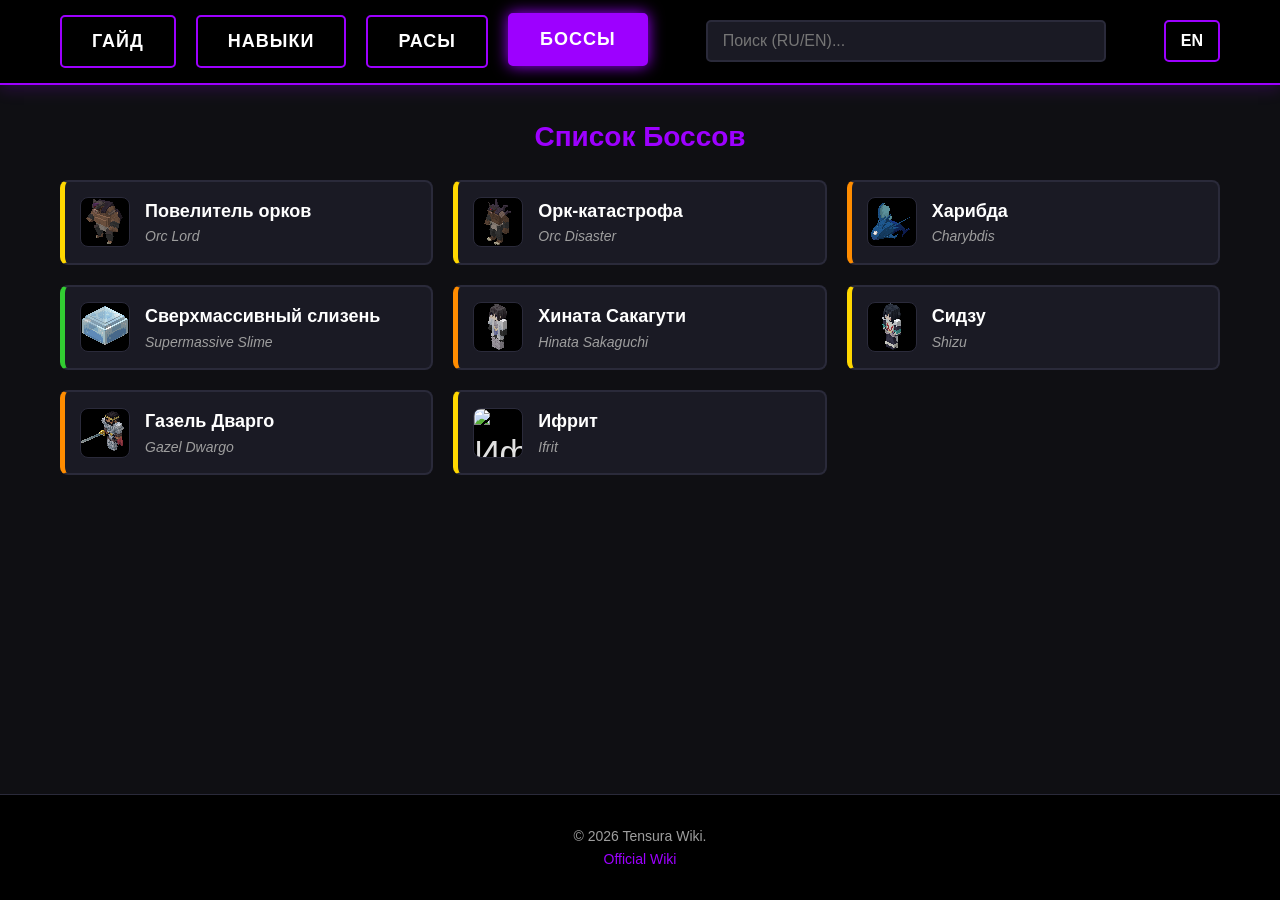
==== bosses.html @ 541104e9 "Первый" ====
<!DOCTYPE html>
<html lang="ru">
<head>
    <meta charset="UTF-8">
    <meta name="viewport" content="width=device-width, initial-scale=1.0">
    <title>Tensura Wiki - Боссы</title>
    <link rel="stylesheet" href="css/style.css">
</head>
<body>
    <div id="header-placeholder"></div>

    <main>
        <div id="bosses-list-view">
            <h2 style="color: var(--accent); margin-bottom: 20px; font-size: 28px; text-align: center;">Список Боссов</h2>
            <div class="skills-grid" id="bosses-container"></div>
        </div>

        <div id="boss-detail-view" class="hidden">
            <a href="#" class="back-btn" onclick="showBossListView(); return false;">← Назад к боссам</a>
            <div class="skill-detail" id="boss-detail-content"></div>
        </div>
    </main>

    <div id="footer-placeholder"></div>

    <!-- Порядок скриптов -->
    <script src="data/Data skills.js"></script>
    <script src="data/Data races.js"></script>
    <script src="data/Data bosses.js"></script>
    
    <script src="js/components.js"></script>
    <script src="js/main.js"></script>
    <script src="js/bosses.js"></script> <!-- Только bosses.js на этой странице -->
</body>
</html>
---- css/style.css ----
:root {
    --bg-color: #0f0f13;
    --panel-bg: #1a1a24;
    --text-main: #e0e0e0;
    --text-muted: #9e9e9e;
    --accent: #9d00ff;
    --border-color: #2a2a3a;
}

* { box-sizing: border-box; margin: 0; padding: 0; font-family: 'Segoe UI', Tahoma, Geneva, Verdana, sans-serif; }
body { background-color: var(--bg-color); color: var(--text-main); line-height: 1.6; display: flex; flex-direction: column; min-height: 100vh; }

/* --- ШАПКА --- */
header { background-color: #000; border-bottom: 2px solid var(--accent); position: sticky; top: 0; z-index: 100; box-shadow: 0 4px 15px rgba(157, 0, 255, 0.2); }
.nav-container { display: flex; justify-content: space-between; align-items: center; max-width: 1200px; margin: 0 auto; padding: 15px 20px; flex-wrap: wrap; gap: 15px; }
.nav-links { display: flex; gap: 20px; }

header .nav-links a { 
    text-decoration: none !important; 
    background-color: #000 !important; 
    border: 2px solid var(--accent) !important; 
    color: #fff !important; 
    padding: 10px 30px; 
    font-size: 18px; 
    font-weight: bold; 
    border-radius: 5px; 
    transition: all 0.3s ease; 
    text-transform: uppercase; 
    letter-spacing: 1px; 
    display: inline-block; 
    cursor: pointer; 
}

header .nav-links a:hover, 
header .nav-links a.active { 
    background-color: var(--accent) !important; 
    color: #fff !important; 
    box-shadow: 0 0 15px var(--accent) !important; 
    transform: translateY(-2px); 
}

/* --- ПОИСК --- */
.search-container { position: relative; flex-grow: 1; max-width: 400px; }
#searchInput { width: 100%; padding: 10px 15px; background-color: var(--panel-bg); border: 2px solid var(--border-color); border-radius: 5px; color: var(--text-main); font-size: 16px; outline: none; transition: border-color 0.3s; }
#searchInput:focus { border-color: var(--accent); box-shadow: 0 0 10px rgba(157, 0, 255, 0.3); }
.search-results { position: absolute; top: 100%; left: 0; right: 0; margin-top: 5px; background-color: var(--panel-bg); border: 1px solid var(--accent); border-radius: 5px; max-height: 350px; overflow-y: auto; box-shadow: 0 10px 25px rgba(0,0,0,0.5); z-index: 1000; }
.search-results.hidden { display: none; }
.search-result-item { display: flex; align-items: center; gap: 15px; padding: 10px 15px; cursor: pointer; border-bottom: 1px solid var(--border-color); transition: background-color 0.2s; }
.search-result-item:hover { background-color: rgba(157, 0, 255, 0.15); }
.search-names { display: flex; flex-direction: column; overflow: hidden; }
.search-ru { font-weight: bold; color: #fff; font-size: 16px; }
.search-en { font-size: 12px; color: var(--text-muted); font-style: italic; }

/* Кнопка языка */
.lang-btn {
    background-color: transparent;
    border: 2px solid var(--accent);
    color: #fff;
    padding: 10px 15px;
    font-size: 16px;
    font-weight: bold;
    border-radius: 5px;
    cursor: pointer;
    transition: all 0.3s ease;
}
.lang-btn:hover {
    background-color: var(--accent);
    box-shadow: 0 0 15px var(--accent);
}

/* --- ОСНОВНОЙ КОНТЕНТ --- */
main { max-width: 1200px; margin: 30px auto; padding: 0 20px; flex: 1; margin-bottom: 60px; width: 100%; }

/* Гайд */
.guide-content h1, .guide-content h2, .guide-content h3 { color: var(--accent); margin-bottom: 15px; }
.guide-content h1 { font-size: 32px; text-align: center; margin-bottom: 30px; text-shadow: 0 0 10px rgba(157,0,255,0.5); }
.guide-content h2 { font-size: 24px; margin-top: 30px; border-bottom: 1px solid var(--border-color); padding-bottom: 10px; }
.guide-content p { margin-bottom: 15px; }
.guide-content ul, .guide-content ol { margin-left: 20px; margin-bottom: 20px; }
.guide-content li { margin-bottom: 8px; }
.guide-content table { width: 100%; border-collapse: collapse; margin-bottom: 20px; background-color: var(--panel-bg); }
.guide-content th, .guide-content td { border: 1px solid var(--border-color); padding: 10px; text-align: left; }
.guide-content th { background-color: #252535; color: var(--accent); }

/* --- ВКЛАДКИ ТИПОВ НАВЫКОВ --- */
.tier-tabs { display: flex; justify-content: center; flex-wrap: wrap; gap: 10px; margin-bottom: 30px; padding-bottom: 20px; border-bottom: 1px solid var(--border-color); }
.tab-btn { background-color: var(--panel-bg); border: 2px solid var(--border-color); color: var(--text-muted); padding: 10px 20px; font-size: 16px; font-weight: bold; border-radius: 5px; cursor: pointer; transition: all 0.3s ease; }
.tab-btn:hover { border-color: var(--tier-color); color: var(--text-main); }
.tab-btn.active { background-color: var(--tier-color); border-color: var(--tier-color); color: #000; box-shadow: 0 0 15px var(--tier-color); }

/* --- СЕТКА НАВЫКОВ И БОССОВ --- */
.mod-header { color: var(--accent); font-size: 22px; margin: 30px 0 15px 0; padding-bottom: 5px; border-bottom: 2px dashed var(--border-color); text-transform: uppercase; letter-spacing: 1px; }
.skills-grid { display: grid; grid-template-columns: repeat(auto-fill, minmax(280px, 1fr)); gap: 20px; margin-bottom: 20px; }
.skill-card { background-color: var(--panel-bg); border: 2px solid var(--border-color); border-radius: 8px; padding: 15px; display: flex; align-items: center; gap: 15px; cursor: pointer; transition: all 0.2s ease; }
.skill-card:hover { transform: translateY(-5px); border-color: var(--accent); box-shadow: 0 5px 15px rgba(157, 0, 255, 0.3); }

/* Цвета для навыков */
.skill-card.resistances { border-left: 5px solid #a0a0a0; }
.skill-card.intrinsic { border-left: 5px solid #1e90ff; }
.skill-card.common { border-left: 5px solid #32cd32; }
.skill-card.extra { border-left: 5px solid #ffd700; }
.skill-card.unique { border-left: 5px solid #ff8c00; }
.skill-card.ultimate { border-left: 5px solid #ff0000; }

/* Цвета для Боссов */
.skill-card.early { border-left: 5px solid #32cd32; }
.skill-card.mid { border-left: 5px solid #ffd700; }
.skill-card.late { border-left: 5px solid #ff8c00; }
.skill-card.boss { border-left: 5px solid #ff0055; }

.skill-icon, .search-icon { font-size: 35px; width: 50px; height: 50px; display: flex; justify-content: center; align-items: center; background-color: #000; border-radius: 8px; border: 1px solid var(--border-color); flex-shrink: 0; overflow: hidden; }
.skill-icon img, .search-icon img { width: 100%; height: 100%; object-fit: cover; image-rendering: pixelated; }
.skill-info { display: flex; flex-direction: column; }
.skill-ru { font-weight: bold; font-size: 18px; color: #fff; }
.skill-en { font-size: 14px; color: var(--text-muted); font-style: italic; }

/* --- ДЕТАЛЬНАЯ СТРАНИЦА --- */
.skill-detail-layout { display: grid; grid-template-columns: 1fr 350px; gap: 30px; align-items: start; }
.skill-main-content { background-color: var(--panel-bg); border: 2px solid var(--border-color); border-radius: 10px; padding: 30px; }

/* Заголовок и кнопка "На вики" */
.skill-header-flex { display: flex; justify-content: space-between; align-items: center; border-bottom: 1px solid var(--border-color); padding-bottom: 10px; margin-bottom: 15px; gap: 15px; flex-wrap: wrap; }
.skill-header-flex h1 { color: #fff; font-size: 32px; margin: 0; border: none; padding: 0; }
.skill-main-content h2 { color: #fff; font-size: 24px; margin: 20px 0 10px 0; border-bottom: 1px solid var(--border-color); padding-bottom: 5px; }

.skill-main-content .wiki-btn {
    text-decoration: none !important; 
    background-color: #000 !important;
    border: 2px solid var(--accent) !important;
    color: #fff !important;
    padding: 10px 25px;
    font-size: 16px;
    font-weight: bold;
    border-radius: 5px;
    transition: all 0.3s ease;
    text-transform: uppercase;
    letter-spacing: 1px;
    display: inline-flex;
    align-items: center;
    cursor: pointer;
    white-space: nowrap;
}

.skill-main-content .wiki-btn:hover {
    background-color: var(--accent) !important;
    color: #fff !important;
    box-shadow: 0 0 15px var(--accent) !important;
    transform: translateY(-2px);
}

/* Блоки способностей */
.ability-section { margin-bottom: 25px; }
.ability-section h3 { color: var(--accent); font-size: 20px; margin-bottom: 10px; }
.ability-list { list-style: none; padding: 0; margin: 0; }
.ability-list li { margin-bottom: 10px; padding-left: 15px; position: relative; }
.ability-list li::before { content: "•"; color: var(--accent); position: absolute; left: 0; font-weight: bold; }
.ability-name { color: #fff; font-weight: bold; }

/* --- ИНФОБОКС --- */
.skill-infobox { background-color: #141b2d; border: 2px solid #0055ff; border-radius: 5px; overflow: hidden; font-size: 14px; }
.infobox-header { color: #fff; text-align: center; padding: 15px; font-size: 20px; font-weight: bold; border-bottom: 2px solid #0055ff; }
.infobox-image-container { background-color: #0d1117; padding: 20px; display: flex; justify-content: center; border-bottom: 2px solid #0055ff; }
.infobox-image-container img { width: 150px; height: 150px; border: 4px solid #555; border-radius: 4px; background-color: #000; image-rendering: pixelated; }
.infobox-image-container .emoji-fallback { font-size: 100px; line-height: 1; }
.infobox-section-title { color: #fff; text-align: center; padding: 8px; font-weight: bold; border-top: 1px solid #0055ff; border-bottom: 1px solid #0055ff; }
.infobox-row { display: flex; padding: 8px 15px; border-bottom: 1px solid #2a2a3a; }
.infobox-row:last-child { border-bottom: none; }
.infobox-label { color: #fff; font-weight: bold; width: 45%; text-align: right; padding-right: 15px; }
.infobox-value { width: 55%; color: #ddd; }

/* Ссылки внутри текста и инфобокса */
.infobox-value a, .skill-desc-block a, .skill-main-content a, .skill-detail-description a { color: #4da6ff; text-decoration: none; cursor: pointer; }
.infobox-value a:hover, .skill-desc-block a:hover, .skill-main-content a:hover, .skill-detail-description a:hover { text-decoration: underline; color: #80bfff; }

/* --- СХЕМА ЭВОЛЮЦИИ (ГРАФ) --- */
.evo-section { margin-top: 40px; background-color: rgba(0,0,0,0.2); border: 1px solid var(--border-color); border-radius: 10px; padding: 20px; overflow: hidden; }
.evo-header-controls { display: flex; justify-content: space-between; align-items: center; margin-bottom: 20px; flex-wrap: wrap; gap: 15px; }
.evo-header-controls h3 { margin: 0; color: var(--accent); font-size: 20px; }
.evo-toggle { display: flex; background-color: var(--panel-bg); border-radius: 5px; border: 1px solid var(--border-color); overflow: hidden; }
.evo-toggle button { background: none; border: none; color: var(--text-muted); padding: 8px 15px; cursor: pointer; font-size: 14px; font-weight: bold; transition: all 0.2s; }
.evo-toggle button:hover { color: #fff; }
.evo-toggle button.active { background-color: var(--accent); color: #fff; }

.evo-graph-wrapper { position: relative; display: flex; gap: 40px; padding: 20px; min-height: 200px; overflow: auto; }
.evo-graph-wrapper.horizontal { flex-direction: row; align-items: center; justify-content: center; }
.evo-graph-wrapper.vertical { flex-direction: column; align-items: center; justify-content: center; gap: 30px; }
.evo-level { display: flex; gap: 20px; justify-content: center; align-items: center; flex-shrink: 0; }
.evo-graph-wrapper.horizontal .evo-level { flex-direction: column; }
.evo-graph-wrapper.vertical .evo-level { flex-direction: row; }
.evo-node-wrapper { position: relative; z-index: 2; }

.evo-node { height: 45px; display: flex; align-items: center; justify-content: center; padding: 0 15px; border-radius: 8px; font-weight: bold; font-size: 14px; text-align: center; border: 2px solid transparent; cursor: pointer; transition: all 0.2s; min-width: 120px; color: #000; box-sizing: border-box; background-color: var(--panel-bg); }
.evo-node:hover { transform: scale(1.05); box-shadow: 0 0 10px rgba(255,255,255,0.2); }

.evo-node.resistances { background-color: #a0a0a0; border-color: #808080; color: #fff; }
.evo-node.intrinsic { background-color: #1e90ff; border-color: #0055cc; color: #fff; }
.evo-node.common { background-color: #32cd32; border-color: #228b22; color: #fff; }
.evo-node.extra { background-color: #ffd700; border-color: #b8860b; }
.evo-node.unique { background-color: #ff8c00; border-color: #cc7000; }
.evo-node.ultimate { background-color: #ff0000; border-color: #990000; color: #fff; }
.evo-node.early { background-color: #32cd32; border-color: #228b22; color: #fff; }
.evo-node.mid { background-color: #ffd700; border-color: #b8860b; color: #000; }
.evo-node.late { background-color: #ff8c00; border-color: #cc7000; color: #000; }
.evo-node.boss { background-color: #ff0055; border-color: #990033; color: #fff; }

.evo-current { transform: scale(1.05); box-shadow: 0 0 20px currentColor; border: 3px solid #fff !important; z-index: 3; cursor: default; }
.evo-current:hover { transform: scale(1.05); box-shadow: 0 0 20px currentColor; }

/* --- СТИЛИ ДЛЯ РАС --- */
.skill-card.other { border-left: 5px solid #1e90ff; }
.evo-node.other { background-color: #1e90ff; border-color: #0055cc; color: #fff; }

.race-quote {
    font-style: italic;
    color: var(--text-main);
    background-color: rgba(30, 144, 255, 0.08);
    border-left: 4px solid #1e90ff;
    padding: 12px 18px;
    margin-bottom: 20px;
    border-radius: 0 6px 6px 0;
}

.race-skills-list {
    display: flex;
    flex-wrap: wrap;
    gap: 10px;
    margin-top: 12px;
    margin-bottom: 25px;
}

.race-skill-tag {
    display: inline-flex;
    align-items: center;
    padding: 6px 14px;
    border-radius: 6px;
    background-color: #141b2d;
    border: 1px solid #1e90ff;
    color: #fff !important;
    font-weight: 600;
    font-size: 14px;
    text-decoration: none !important;
    transition: all 0.2s ease;
}

.race-skill-tag:hover {
    transform: translateY(-2px);
    box-shadow: 0 4px 12px rgba(30, 144, 255, 0.35);
    background-color: #1e90ff;
}

.race-evo-table {
    width: 100%;
    border-collapse: collapse;
    margin-top: 12px;
    margin-bottom: 20px;
    background-color: rgba(0, 0, 0, 0.2);
    border-radius: 6px;
    overflow: hidden;
}

.race-evo-table th,
.race-evo-table td {
    border: 1px solid var(--border-color);
    padding: 10px 15px;
    text-align: left;
}

.race-evo-table th {
    width: 35%;
    background-color: #252535;
    color: #fff;
}


/* --- ТАБЛИЦА ПУТЕЙ И ДЕРЕВО ЭВОЛЮЦИИ РАС (СТИЛЬ WIKI) --- */
.wiki-Path-table,
.wiki-path-table {
    width: 100%;
    max-width: 650px;
    margin: 0 auto 30px auto;
    border-collapse: collapse;
    background-color: rgba(15, 18, 28, 0.9);
    border: 1px solid #0088ff;
    font-size: 15px;
}

.wiki-path-table th {
    background-color: #1c2230;
    color: #fff;
    font-weight: bold;
    text-align: center;
    padding: 10px 15px;
    border: 1px solid #0088ff;
}

.wiki-path-table td {
    padding: 10px 15px;
    border: 1px solid #0088ff;
    color: #e0e0e0;
}

.wiki-path-table td.path-cell {
    text-align: center;
    font-weight: 600;
}

.wiki-path-table td.path-cell a {
    color: #58a6ff;
    text-decoration: none;
}

.wiki-path-table td.path-cell a:hover {
    text-decoration: underline;
}

/* Контейнер дерева */
.wiki-tree-scroll {
    width: 100%;
    overflow-x: auto;
    padding: 15px 10px 25px 10px;
}

.wiki-tree-root,
.wiki-tree-node-group {
    display: flex;
    flex-direction: column;
    align-items: center;
    min-width: max-content;
}

/* Узел расы (скругленная плашка) */
.wiki-race-node {
    min-width: 210px;
    padding: 10px 22px;
    background-color: rgba(20, 24, 34, 0.95);
    border: 1.5px solid #d0d7de;
    border-radius: 10px;
    color: #58a6ff;
    font-weight: 600;
    font-size: 15px;
    text-align: center;
    cursor: pointer;
    transition: all 0.2s ease;
    box-shadow: 0 3px 10px rgba(0, 0, 0, 0.4);
}

.wiki-race-node:hover {
    border-color: #58a6ff;
    transform: translateY(-2px);
    box-shadow: 0 0 12px rgba(88, 166, 255, 0.4);
}

/* Текущая открытая раса */
.wiki-race-node.is-current {
    color: #ffffff;
    font-weight: bold;
    border-color: #ffffff;
    background-color: rgba(157, 0, 255, 0.2);
    box-shadow: 0 0 15px rgba(157, 0, 255, 0.45);
    cursor: default;
}

/* Пунктирный блок с условием эволюции (100K EP и т.д.) */
.wiki-req-box {
    min-width: 175px;
    max-width: 230px;
    padding: 12px 16px;
    background-color: rgba(15, 18, 26, 0.9);
    border: 1.5px dashed #c0c8d0;
    color: #ffffff;
    font-weight: 600;
    font-size: 14px;
    line-height: 1.5;
    text-align: center;
}

/* Вертикальная соединительная линия */
.wiki-line-down {
    width: 2px;
    height: 22px;
    background-color: #c0c8d0;
}

/* Развилка на несколько веток */
.wiki-tree-children {
    display: flex;
    flex-direction: row;
    justify-content: center;
    align-items: flex-start;
}

.wiki-tree-branch {
    display: flex;
    flex-direction: column;
    align-items: center;
    position: relative;
    padding: 22px 24px 0 24px;
}

/* Если ветка всего одна — убираем лишний отступ и рисуем прямую линию */
.wiki-tree-children.single-branch > .wiki-tree-branch {
    padding-top: 0;
}

/* Горизонтальные и вертикальные скобки для развилки (┌───┴───┐) */
.wiki-tree-children.multi-branch > .wiki-tree-branch::before,
.wiki-tree-children.multi-branch > .wiki-tree-branch::after {
    content: '';
    position: absolute;
    top: 0;
    width: 50%;
    height: 22px;
    border-top: 2px solid #c0c8d0;
}

.wiki-tree-children.multi-branch > .wiki-tree-branch::before {
    right: 50%;
}

.wiki-tree-children.multi-branch > .wiki-tree-branch::after {
    left: 50%;
    border-left: 2px solid #c0c8d0;
}

.wiki-tree-children.multi-branch > .wiki-tree-branch:first-child::before {
    border-top: none;
}

.wiki-tree-children.multi-branch > .wiki-tree-branch:last-child::after {
    border-top: none;
}

/* --- ДОПОЛНЕНИЯ ДЛЯ РАС --- */
.skill-card.other { border-left: 5px solid #1e90ff; }
.evo-node.other { background-color: #1e90ff; border-color: #0055cc; color: #fff; }

/* Пунктирный блок условия эволюции внутри графа (между расами) */
.evo-node.evo-req {
    height: auto;
    min-height: 45px;
    min-width: 150px;
    max-width: 220px;
    padding: 10px 14px;
    background-color: rgba(15, 18, 26, 0.95);
    border: 1.5px dashed #c0c8d0;
    color: #fff;
    font-size: 13px;
    line-height: 1.4;
    cursor: default;
    display: flex;
    flex-direction: column;
    gap: 4px;
}

.evo-node.evo-req:hover {
    transform: none;
    box-shadow: none;
}

.evo-node img,
.evo-req-table img {
    width: 22px;
    height: 22px;
    object-fit: cover;
    image-rendering: pixelated;
    vertical-align: middle;
    margin-right: 6px;
    border-radius: 3px;
}

/* Таблица Путь | Требования над графом */
.evo-req-table {
    width: 100%;
    max-width: 650px;
    margin: 0 auto 25px auto;
    border-collapse: collapse;
    background-color: var(--panel-bg);
    border: 1px solid #1e90ff;
    font-size: 14px;
}

.evo-req-table th,
.evo-req-table td {
    border: 1px solid #1e90ff;
    padding: 10px 15px;
    text-align: left;
}

.evo-req-table th {
    background-color: #141b2d;
    color: #fff;
    text-align: center;
}

.evo-req-table td:first-child {
    text-align: center;
    font-weight: bold;
    white-space: nowrap;
}

/* Врождённые навыки с иконками */
.race-skills-list {
    display: flex;
    flex-wrap: wrap;
    gap: 10px;
    margin: 12px 0 25px 0;
}

.race-skill-tag {
    display: inline-flex;
    align-items: center;
    gap: 8px;
    padding: 6px 12px;
    border-radius: 6px;
    background-color: #141b2d;
    border: 1px solid #1e90ff;
    color: #fff !important;
    font-weight: 600;
    font-size: 14px;
    text-decoration: none !important;
    transition: all 0.2s ease;
}

.race-skill-tag img {
    width: 22px;
    height: 22px;
    object-fit: cover;
    image-rendering: pixelated;
    border-radius: 3px;
}

.race-skill-tag:hover {
    background-color: #1e90ff;
    transform: translateY(-2px);
}


/* --- TOOLTIPS --- */
.tooltip-container {
    position: relative;
    display: inline-block;
    cursor: pointer;
}

.tooltip-card {
    visibility: hidden;
    opacity: 0;
    position: absolute;
    bottom: 120%;
    left: 50%;
    transform: translateX(-50%);
    background-color: var(--panel-bg);
    border: 2px solid var(--accent);
    border-radius: 8px;
    padding: 12px;
    width: 250px;
    z-index: 1000;
    box-shadow: 0 8px 20px rgba(0,0,0,0.8);
    transition: opacity 0.2s ease, visibility 0.2s ease;
    pointer-events: none; /* Чтобы не мешало кликать */
    text-align: left;
}

/* Мостик, чтобы тултип не исчезал при наведении на него */
.tooltip-container:hover .tooltip-card {
    visibility: visible;
    opacity: 1;
}

.tooltip-card::after {
    content: '';
    position: absolute;
    top: 100%;
    left: 50%;
    margin-left: -6px;
    border-width: 6px;
    border-style: solid;
    border-color: var(--accent) transparent transparent transparent;
}

.tooltip-title {
    font-weight: bold;
    color: #fff;
    margin-bottom: 5px;
    font-size: 15px;
    display: flex;
    align-items: center;
    gap: 8px;
}

.tooltip-title img {
    width: 20px; height: 20px; border-radius: 4px; border: 1px solid var(--border-color);
}

.tooltip-type {
    font-size: 12px;
    color: var(--accent);
    margin-bottom: 8px;
    display: block;
    text-transform: uppercase;
}

.tooltip-desc {
    font-size: 12px;
    color: var(--text-muted);
    line-height: 1.4;
    margin: 0;
}


/* --- КНОПКИ И ПОДВАЛ --- */
.back-btn { display: inline-block; margin-bottom: 20px; background-color: transparent; color: var(--accent); border: 1px solid var(--accent); padding: 10px 20px; border-radius: 5px; cursor: pointer; font-size: 16px; transition: all 0.3s; text-decoration: none; }
.back-btn:hover { background-color: var(--accent); color: #fff; }
.hidden { display: none !important; }
footer { text-align: center; padding: 30px 20px; color: var(--text-muted); border-top: 1px solid var(--border-color); font-size: 14px; background-color: #000; }
footer a { color: var(--accent); text-decoration: none; }

@media (max-width: 900px) {
    .skill-detail-layout { grid-template-columns: 1fr; }
    .skill-infobox { order: -1; }
    .nav-container { flex-direction: column; }
    .search-container { max-width: 100%; width: 100%; }
    .nav-links { width: 100%; justify-content: space-between; }
    header .nav-links a { padding: 10px 10px; font-size: 14px; }
}
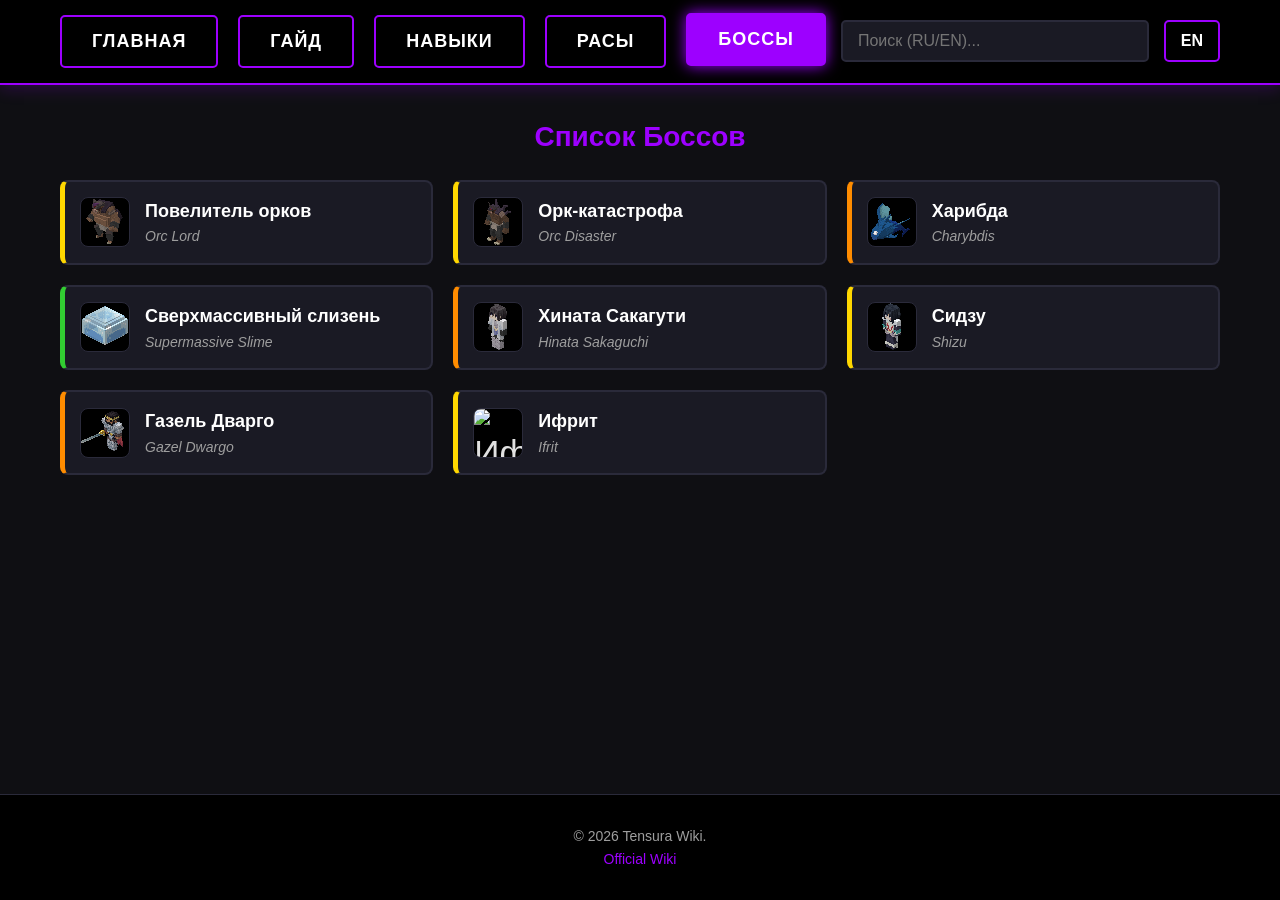
==== commit c71617e6: "Новая структура и фотки" ====
--- a/bosses.html
+++ b/bosses.html
@@ -23,13 +23,25 @@
 
     <div id="footer-placeholder"></div>
 
-    <!-- Порядок скриптов -->
-    <script src="data/Data skills.js"></script>
-    <script src="data/Data races.js"></script>
-    <script src="data/Data bosses.js"></script>
-    
+        <!-- 1. Данные -->
+        <!-- 1. Данные -->
+    <script src="data/skills/skills_tensura.js"></script>
+    <script src="data/skills/skills_foxablaze.js"></script>
+    <script src="data/skills/skills_ngnl.js"></script>
+    <script src="data/skills/Data skills.js"></script>
+
+    <script src="data/races/races_tensura.js"></script>
+    <script src="data/races/races_ngnl.js"></script>
+    <script src="data/races/Data races.js"></script>
+
+    <script src="data/bosses/bosses_tensura.js"></script>
+    <script src="data/bosses/Data bosses.js"></script>
+
+    <!-- 2. База -->
     <script src="js/components.js"></script>
     <script src="js/main.js"></script>
-    <script src="js/bosses.js"></script> <!-- Только bosses.js на этой странице -->
+
+    <!-- 3. Логика именно для страницы боссов -->
+    <script src="js/bosses.js"></script>
 </body>
 </html>
--- a/css/style.css
+++ b/css/style.css
@@ -181,8 +181,8 @@
 .evo-toggle button:hover { color: #fff; }
 .evo-toggle button.active { background-color: var(--accent); color: #fff; }
 
-.evo-graph-wrapper { position: relative; display: flex; gap: 40px; padding: 20px; min-height: 200px; overflow: auto; }
-.evo-graph-wrapper.horizontal { flex-direction: row; align-items: center; justify-content: center; }
+.evo-graph-wrapper { position: relative; display: flex; gap: 40px; padding: 40px; min-height: 200px; overflow: auto; }
+.evo-graph-wrapper.horizontal { flex-direction: row; align-items: center; justify-content: flex-start; }
 .evo-graph-wrapper.vertical { flex-direction: column; align-items: center; justify-content: center; gap: 30px; }
 .evo-level { display: flex; gap: 20px; justify-content: center; align-items: center; flex-shrink: 0; }
 .evo-graph-wrapper.horizontal .evo-level { flex-direction: column; }
@@ -202,14 +202,12 @@
 .evo-node.mid { background-color: #ffd700; border-color: #b8860b; color: #000; }
 .evo-node.late { background-color: #ff8c00; border-color: #cc7000; color: #000; }
 .evo-node.boss { background-color: #ff0055; border-color: #990033; color: #fff; }
+.evo-node.other { background-color: #1e90ff; border-color: #0055cc; color: #fff; }
 
 .evo-current { transform: scale(1.05); box-shadow: 0 0 20px currentColor; border: 3px solid #fff !important; z-index: 3; cursor: default; }
 .evo-current:hover { transform: scale(1.05); box-shadow: 0 0 20px currentColor; }
 
 /* --- СТИЛИ ДЛЯ РАС --- */
-.skill-card.other { border-left: 5px solid #1e90ff; }
-.evo-node.other { background-color: #1e90ff; border-color: #0055cc; color: #fff; }
-
 .race-quote {
     font-style: italic;
     color: var(--text-main);
@@ -224,14 +222,14 @@
     display: flex;
     flex-wrap: wrap;
     gap: 10px;
-    margin-top: 12px;
-    margin-bottom: 25px;
+    margin: 12px 0 25px 0;
 }
 
 .race-skill-tag {
     display: inline-flex;
     align-items: center;
-    padding: 6px 14px;
+    gap: 8px;
+    padding: 6px 12px;
     border-radius: 6px;
     background-color: #141b2d;
     border: 1px solid #1e90ff;
@@ -242,199 +240,51 @@
     transition: all 0.2s ease;
 }
 
+.race-skill-tag img {
+    width: 22px;
+    height: 22px;
+    object-fit: cover;
+    image-rendering: pixelated;
+    border-radius: 3px;
+}
+
 .race-skill-tag:hover {
+    background-color: #1e90ff;
     transform: translateY(-2px);
     box-shadow: 0 4px 12px rgba(30, 144, 255, 0.35);
-    background-color: #1e90ff;
-}
-
-.race-evo-table {
+}
+
+/* --- ТАБЛИЦА ПУТЕЙ И ДЕРЕВО ЭВОЛЮЦИИ РАС (СТИЛЬ WIKI) --- */
+.evo-req-table {
     width: 100%;
+    max-width: 650px;
+    margin: 0 auto 25px auto;
     border-collapse: collapse;
-    margin-top: 12px;
-    margin-bottom: 20px;
-    background-color: rgba(0, 0, 0, 0.2);
-    border-radius: 6px;
-    overflow: hidden;
-}
-
-.race-evo-table th,
-.race-evo-table td {
-    border: 1px solid var(--border-color);
+    background-color: var(--panel-bg);
+    border: 1px solid #1e90ff;
+    font-size: 14px;
+}
+
+.evo-req-table th,
+.evo-req-table td {
+    border: 1px solid #1e90ff;
     padding: 10px 15px;
     text-align: left;
 }
 
-.race-evo-table th {
-    width: 35%;
-    background-color: #252535;
+.evo-req-table th {
+    background-color: #141b2d;
     color: #fff;
-}
-
-
-/* --- ТАБЛИЦА ПУТЕЙ И ДЕРЕВО ЭВОЛЮЦИИ РАС (СТИЛЬ WIKI) --- */
-.wiki-Path-table,
-.wiki-path-table {
-    width: 100%;
-    max-width: 650px;
-    margin: 0 auto 30px auto;
-    border-collapse: collapse;
-    background-color: rgba(15, 18, 28, 0.9);
-    border: 1px solid #0088ff;
-    font-size: 15px;
-}
-
-.wiki-path-table th {
-    background-color: #1c2230;
-    color: #fff;
+    text-align: center;
+}
+
+.evo-req-table td:first-child {
+    text-align: center;
     font-weight: bold;
-    text-align: center;
-    padding: 10px 15px;
-    border: 1px solid #0088ff;
-}
-
-.wiki-path-table td {
-    padding: 10px 15px;
-    border: 1px solid #0088ff;
-    color: #e0e0e0;
-}
-
-.wiki-path-table td.path-cell {
-    text-align: center;
-    font-weight: 600;
-}
-
-.wiki-path-table td.path-cell a {
-    color: #58a6ff;
-    text-decoration: none;
-}
-
-.wiki-path-table td.path-cell a:hover {
-    text-decoration: underline;
-}
-
-/* Контейнер дерева */
-.wiki-tree-scroll {
-    width: 100%;
-    overflow-x: auto;
-    padding: 15px 10px 25px 10px;
-}
-
-.wiki-tree-root,
-.wiki-tree-node-group {
-    display: flex;
-    flex-direction: column;
-    align-items: center;
-    min-width: max-content;
-}
-
-/* Узел расы (скругленная плашка) */
-.wiki-race-node {
-    min-width: 210px;
-    padding: 10px 22px;
-    background-color: rgba(20, 24, 34, 0.95);
-    border: 1.5px solid #d0d7de;
-    border-radius: 10px;
-    color: #58a6ff;
-    font-weight: 600;
-    font-size: 15px;
-    text-align: center;
-    cursor: pointer;
-    transition: all 0.2s ease;
-    box-shadow: 0 3px 10px rgba(0, 0, 0, 0.4);
-}
-
-.wiki-race-node:hover {
-    border-color: #58a6ff;
-    transform: translateY(-2px);
-    box-shadow: 0 0 12px rgba(88, 166, 255, 0.4);
-}
-
-/* Текущая открытая раса */
-.wiki-race-node.is-current {
-    color: #ffffff;
-    font-weight: bold;
-    border-color: #ffffff;
-    background-color: rgba(157, 0, 255, 0.2);
-    box-shadow: 0 0 15px rgba(157, 0, 255, 0.45);
-    cursor: default;
-}
-
-/* Пунктирный блок с условием эволюции (100K EP и т.д.) */
-.wiki-req-box {
-    min-width: 175px;
-    max-width: 230px;
-    padding: 12px 16px;
-    background-color: rgba(15, 18, 26, 0.9);
-    border: 1.5px dashed #c0c8d0;
-    color: #ffffff;
-    font-weight: 600;
-    font-size: 14px;
-    line-height: 1.5;
-    text-align: center;
-}
-
-/* Вертикальная соединительная линия */
-.wiki-line-down {
-    width: 2px;
-    height: 22px;
-    background-color: #c0c8d0;
-}
-
-/* Развилка на несколько веток */
-.wiki-tree-children {
-    display: flex;
-    flex-direction: row;
-    justify-content: center;
-    align-items: flex-start;
-}
-
-.wiki-tree-branch {
-    display: flex;
-    flex-direction: column;
-    align-items: center;
-    position: relative;
-    padding: 22px 24px 0 24px;
-}
-
-/* Если ветка всего одна — убираем лишний отступ и рисуем прямую линию */
-.wiki-tree-children.single-branch > .wiki-tree-branch {
-    padding-top: 0;
-}
-
-/* Горизонтальные и вертикальные скобки для развилки (┌───┴───┐) */
-.wiki-tree-children.multi-branch > .wiki-tree-branch::before,
-.wiki-tree-children.multi-branch > .wiki-tree-branch::after {
-    content: '';
-    position: absolute;
-    top: 0;
-    width: 50%;
-    height: 22px;
-    border-top: 2px solid #c0c8d0;
-}
-
-.wiki-tree-children.multi-branch > .wiki-tree-branch::before {
-    right: 50%;
-}
-
-.wiki-tree-children.multi-branch > .wiki-tree-branch::after {
-    left: 50%;
-    border-left: 2px solid #c0c8d0;
-}
-
-.wiki-tree-children.multi-branch > .wiki-tree-branch:first-child::before {
-    border-top: none;
-}
-
-.wiki-tree-children.multi-branch > .wiki-tree-branch:last-child::after {
-    border-top: none;
-}
-
-/* --- ДОПОЛНЕНИЯ ДЛЯ РАС --- */
-.skill-card.other { border-left: 5px solid #1e90ff; }
-.evo-node.other { background-color: #1e90ff; border-color: #0055cc; color: #fff; }
-
-/* Пунктирный блок условия эволюции внутри графа (между расами) */
+    white-space: nowrap;
+}
+
+/* Пунктирный блок условия эволюции внутри графа */
 .evo-node.evo-req {
     height: auto;
     min-height: 45px;
@@ -468,74 +318,7 @@
     border-radius: 3px;
 }
 
-/* Таблица Путь | Требования над графом */
-.evo-req-table {
-    width: 100%;
-    max-width: 650px;
-    margin: 0 auto 25px auto;
-    border-collapse: collapse;
-    background-color: var(--panel-bg);
-    border: 1px solid #1e90ff;
-    font-size: 14px;
-}
-
-.evo-req-table th,
-.evo-req-table td {
-    border: 1px solid #1e90ff;
-    padding: 10px 15px;
-    text-align: left;
-}
-
-.evo-req-table th {
-    background-color: #141b2d;
-    color: #fff;
-    text-align: center;
-}
-
-.evo-req-table td:first-child {
-    text-align: center;
-    font-weight: bold;
-    white-space: nowrap;
-}
-
-/* Врождённые навыки с иконками */
-.race-skills-list {
-    display: flex;
-    flex-wrap: wrap;
-    gap: 10px;
-    margin: 12px 0 25px 0;
-}
-
-.race-skill-tag {
-    display: inline-flex;
-    align-items: center;
-    gap: 8px;
-    padding: 6px 12px;
-    border-radius: 6px;
-    background-color: #141b2d;
-    border: 1px solid #1e90ff;
-    color: #fff !important;
-    font-weight: 600;
-    font-size: 14px;
-    text-decoration: none !important;
-    transition: all 0.2s ease;
-}
-
-.race-skill-tag img {
-    width: 22px;
-    height: 22px;
-    object-fit: cover;
-    image-rendering: pixelated;
-    border-radius: 3px;
-}
-
-.race-skill-tag:hover {
-    background-color: #1e90ff;
-    transform: translateY(-2px);
-}
-
-
-/* --- TOOLTIPS --- */
+/* --- TOOLTIPS (Всплывающие карточки) --- */
 .tooltip-container {
     position: relative;
     display: inline-block;
@@ -557,11 +340,10 @@
     z-index: 1000;
     box-shadow: 0 8px 20px rgba(0,0,0,0.8);
     transition: opacity 0.2s ease, visibility 0.2s ease;
-    pointer-events: none; /* Чтобы не мешало кликать */
+    pointer-events: none;
     text-align: left;
 }
 
-/* Мостик, чтобы тултип не исчезал при наведении на него */
 .tooltip-container:hover .tooltip-card {
     visibility: visible;
     opacity: 1;
@@ -589,7 +371,10 @@
 }
 
 .tooltip-title img {
-    width: 20px; height: 20px; border-radius: 4px; border: 1px solid var(--border-color);
+    width: 20px; 
+    height: 20px; 
+    border-radius: 4px; 
+    border: 1px solid var(--border-color);
 }
 
 .tooltip-type {
@@ -606,7 +391,6 @@
     line-height: 1.4;
     margin: 0;
 }
-
 
 /* --- КНОПКИ И ПОДВАЛ --- */
 .back-btn { display: inline-block; margin-bottom: 20px; background-color: transparent; color: var(--accent); border: 1px solid var(--accent); padding: 10px 20px; border-radius: 5px; cursor: pointer; font-size: 16px; transition: all 0.3s; text-decoration: none; }
